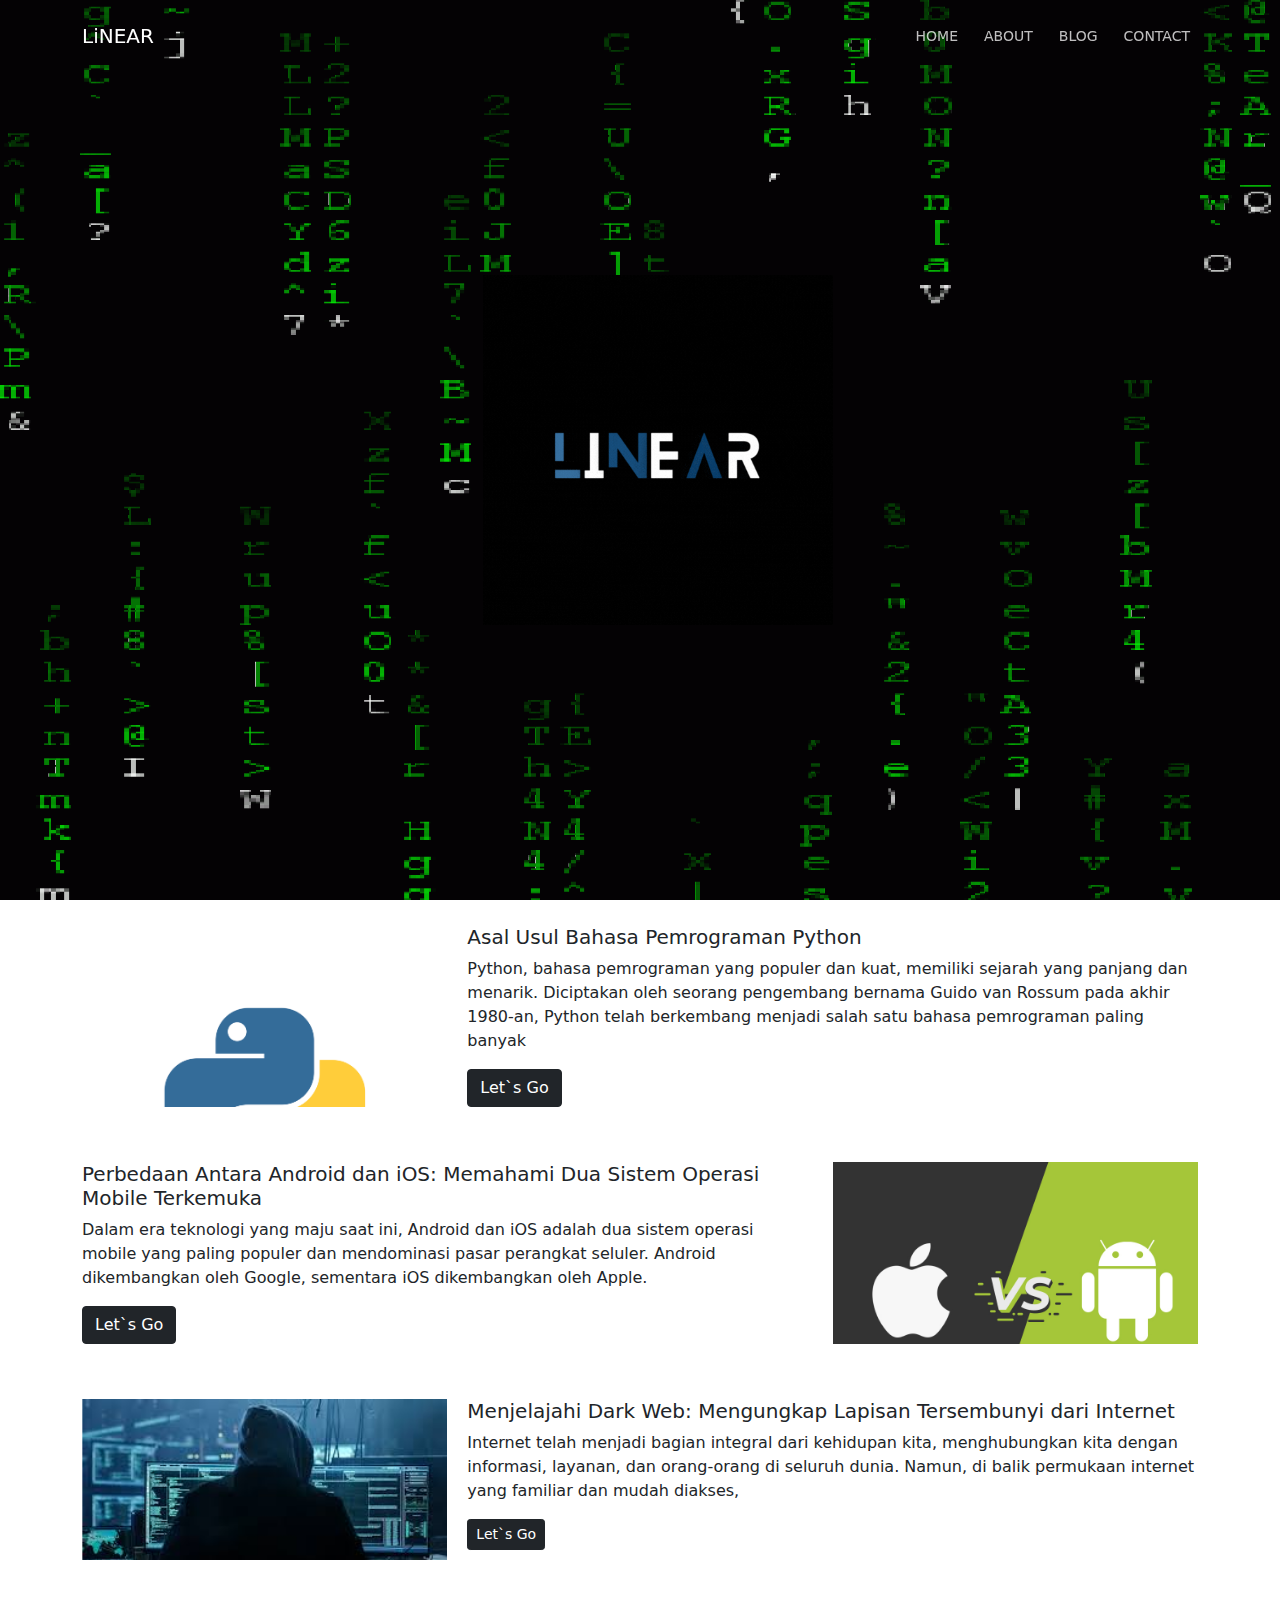
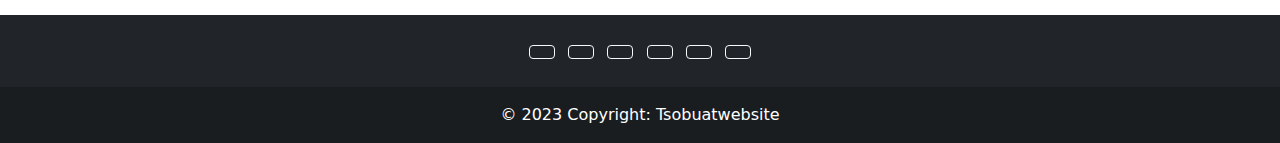
==== index.html @ 4c0d752a "fffff" ====
<!DOCTYPE html>
<html lang="en">
  <head>
    <meta charset="UTF-8" />
    <meta name="viewport" content="width=device-width, initial-scale=1.0" />
    <title>Home</title>
    <link rel="icon" type="image/png" href="/Linear-web/img/Linear studio (2).png">
    <!-- bootstrap -->
    <link rel="stylesheet" href="css/bootstrap.min.css" />
    <link href="https://cdn.jsdelivr.net/npm/bootstrap@5.3.0/dist/css/bootstrap.min.css" rel="stylesheet" integrity="sha384-9ndCyUaIbzAi2FUVXJi0CjmCapSmO7SnpJef0486qhLnuZ2cdeRhO02iuK6FUUVM" crossorigin="anonymous">
    <script src="https://cdn.jsdelivr.net/npm/bootstrap@5.3.0/dist/js/bootstrap.bundle.min.js" integrity="sha384-geWF76RCwLtnZ8qwWowPQNguL3RmwHVBC9FhGdlKrxdiJJigb/j/68SIy3Te4Bkz" crossorigin="anonymous"></script>
    <link href="https://unpkg.com/aos@2.3.1/dist/aos.css" rel="stylesheet">
    <script src="https://unpkg.com/aos@2.3.1/dist/aos.js"></script>
    <link rel="stylesheet" href="https://cdnjs.cloudflare.com/ajax/libs/font-awesome/6.4.0/css/all.min.css" integrity="sha512-iecdLmaskl7CVkqkXNQ/ZH/XLlvWZOJyj7Yy7tcenmpD1ypASozpmT/E0iPtmFIB46ZmdtAc9eNBvH0H/ZpiBw==" crossorigin="anonymous" referrerpolicy="no-referrer" />
    <!-- style manual -->
    <link rel="stylesheet" href="style.css">
    <!-- googlefont -->
    <link rel="preconnect" href="https://fonts.googleapis.com">
    <link rel="preconnect" href="https://fonts.gstatic.com" crossorigin>
    <link href="https://fonts.googleapis.com/css2?family=Roboto+Condensed:ital@1&display=swap" rel="stylesheet">
    <link href="https://fonts.googleapis.com/css2?family=Roboto+Condensed:ital@1&family=Rubik:ital@1&display=swap" rel="stylesheet">
    <style>
      .banner-image {
        background-image: url('img/tRh5Xr.gif');
        background-size: cover;
      }
    </style>
  </head>
  <body>
    <header>
    <!-- Navbar  -->
      <nav class="navbar fixed-top navbar-expand-lg navbar-dark p-md-3">
        <div class="container">
          <a class="navbar-brand" href="#">LiNEAR</a>
          <button
            class="navbar-toggler"
            type="button"
            data-bs-toggle="collapse"
            data-bs-target="#navbarNav"
            aria-controls="navbarNav"
            aria-expanded="false"
            aria-label="Toggle navigation"
          >
            <span class="navbar-toggler-icon"></span>
          </button>

          <div class="collapse navbar-collapse" id="navbarNav">
            <div class="mx-auto"></div>
            <ul class="navbar-nav">
              <li class="nav-item">
                <a class="nav-link text-white" href="index.html">Home</a>
              </li>
              <li class="nav-item">
                <a class="nav-link text-white" href="about.html">About</a>
              </li>
              <li class="nav-item">
                <a class="nav-link text-white" href="#blog">Blog</a>
              </li>
              <li class="nav-item">
                <a class="nav-link text-white" href="contact.html">Contact</a>
              </li>
              <li class="nav-item">
              </li>
            </ul>
          </div>
        </div>
      </nav>

    
      <div
        class="banner-image w-100 vh-100 d-flex justify-content-center align-items-center"
      >
        <div class="content text-center">
          <div class="content-img"><img src="img/profile remake.gif" alt="" width="350px"></div>
          <a href="https://www.instagram.com/tsobuatwebsite/"><i class="fa-brands fa-square-instagram fa-2xl" style="color: #542583; margin-top: 150px; margin-bottom: 150px;"></i></a>
          <a href="https://github.com/hfuigewflw"><i class="fa-brands fa-square-github fa-2xl" style="color: #0d43bf;"></i></a>
        </div>
      </div>
    </header>
    <main>
      <div class="container" style="margin-top: 10px;" id="Blog">
        <div class="card-group vgr-cards">
          <div class="card" style="margin-top: 15px;">
            <div class="card-img-body">
            <img class="card-img" src="img/python-programming-language.png" alt="Card image cap" width="70px">
            </div>
            <div class="card-body">
              <h4 class="card-title">Asal Usul Bahasa Pemrograman Python</h4>
              <p class="card-text">Python, bahasa pemrograman yang populer dan kuat, memiliki sejarah yang panjang dan menarik. Diciptakan oleh seorang pengembang bernama Guido van Rossum pada akhir 1980-an, Python telah berkembang menjadi salah satu bahasa pemrograman paling banyak</p>
              <a href="asal usul python.html" class="btn btn-dark">Let`s Go</a>
            </div>
          </div>
          <div class="card" style="margin-top: 15px;">
            <div class="card-img-body">
              <img class="card-img" src="img/0_lQxYgnWypAeafUm4.png" alt="Card image cap"></div>
            <div class="card-body">
              <h4 class="card-title">Perbedaan Antara Android dan iOS: Memahami Dua Sistem Operasi Mobile Terkemuka</h4>
              <p class="card-text">Dalam era teknologi yang maju saat ini, Android dan iOS adalah dua sistem operasi mobile yang paling populer dan mendominasi pasar perangkat seluler. Android dikembangkan oleh Google, sementara iOS dikembangkan oleh Apple.</p>
              <a href="andro vs apel .html" class="btn btn-dark">Let`s Go</a>
            </div>
          </div>
          <div class="card" style="margin-top: 15px; ">
            <div class="card-img-body">
              <img class="card-img" src="img/Darkweb.jpeg" alt="Card image cap"></div>
            <div class="card-body">
              <h4 class="card-title">Menjelajahi Dark Web: Mengungkap Lapisan Tersembunyi dari Internet</h4>
              <p class="card-text">Internet telah menjadi bagian integral dari kehidupan kita, menghubungkan kita dengan informasi, layanan, dan orang-orang di seluruh dunia. Namun, di balik permukaan internet yang familiar dan mudah diakses,</p>
              <a href="Dark web .html" style="margin-bottom: 10px;" class="btn btn-dark btn-sm">Let`s Go</a>
            </div>
          </div>
        </div>
      </div>
    </main>
    <footer class="bg-dark text-center text-white" style="margin-top: 15px;">
      <!-- Grid container -->
      <div class="container p-4 pb-0">
        <!-- Section: Social media -->
        <section class="mb-4">
          <!-- Facebook -->
          <a class="btn btn-outline-light btn-floating m-1" href="#!" role="button"
            ><i class="fab fa-facebook-f"></i
          ></a>
    
          <!-- Twitter -->
          <a class="btn btn-outline-light btn-floating m-1" href="https://twitter.com/TsoBuatWebsite" role="button"
            ><i class="fab fa-twitter"></i
          ></a>
    
          <!-- Google -->
          <a class="btn btn-outline-light btn-floating m-1" href="#!" role="button"
            ><i class="fab fa-google"></i
          ></a>
    
          <!-- Instagram -->
          <a class="btn btn-outline-light btn-floating m-1" href="https://www.instagram.com/tsobuatwebsite/" role="button"
            ><i class="fab fa-instagram"></i
          ></a>
    
          <!-- Linkedin -->
          <a class="btn btn-outline-light btn-floating m-1" href="#!" role="button"
            ><i class="fab fa-linkedin-in"></i
          ></a>
    
          <!-- Github -->
          <a class="btn btn-outline-light btn-floating m-1" href="https://github.com/hfuigewflw" role="button"
            ><i class="fab fa-github"></i
          ></a>
        </section>
        <!-- Section: Social media -->
      </div>
      <!-- Grid container -->
    
      <!-- Copyright -->
      <div class="text-center p-3" style="background-color: rgba(0, 0, 0, 0.2); text-decoration: none;">
        © 2023 Copyright:
        <a class="text-white" style="text-decoration: none;"  href="https://www.instagram.com/tsobuatwebsite/">Tsobuatwebsite</a>
      </div>
      <!-- Copyright -->
    </footer>
    
    
    <script src="js/bootstrap.bundle.min.js"></script>
    <script type="text/javascript">
      var nav = document.querySelector('nav');

      window.addEventListener('scroll', function () {
        if (window.pageYOffset > 100) {
          nav.classList.add('bg-dark', 'shadow');
        } else {
          nav.classList.remove('bg-dark', 'shadow');
        }
      });
    </script>
    <!-- darkmode js -->

  </body>
</html>
---- style.css ----
body {
    
}

  /* // Bootstrap resets */
.card {
    border: none;
}
.card-img {
    border-radius: 0;
}

.vgr-cards {
    .card {
        display: flex;
        flex-flow: wrap;
        flex: 100%;
        margin-bottom: 40px;

        &:nth-child(even) .card-img-body {
        order: 2;
        }

        &:nth-child(even) .card-body {
        padding-left: 0;
        padding-right: 1.25rem; 
        }

        @media (max-width: 576px) {
        display: block;
        }

    }

    .card-img-body {
        flex: 1;
        overflow: hidden;
        position: relative;

        @media (max-width: 576px) {
        width: 100%;
        height: 200px;
            margin-bottom: 20px;
        }
    }
    
.card-img {
    width: 100%;
    height: auto;
    position: absolute;
    margin-left: 50%;
    transform: translateX(-50%);
        @media (max-width: 1140px) {
            margin: 0;
        transform: none;
        width: 100%;
        height: auto;
        }
}

    .card-body {
        flex: 2;
        padding: 0 0 0 1.25rem;

        @media (max-width: 576px) {
        padding: 0;
        }
    }
}
.content-web{
    margin-left: 50px;
    margin-right: 50px;
    font-family: 'Rubik', sans-serif;
    text-align: left;
}
.content-web li{
    margin-bottom: 10px;
}
.content-web1{
    margin-left: 50px;
    margin-right: 50px;
    font-family: 'Rubik', sans-serif;
}
.enter-content{
    margin-top: 20px;
}


.profile img{
    width: 150px;

}

.content-video {
    margin-left: 33%;
    margin-right: 50%;
    margin-top: 5px;
}
.content-img{
    margin-left: 5%;
    margin-right: 50%;
}
.card-about{
    margin-left: auto;
    margin-right: auto;
}

/* dark mode css */
label{
    position: absolute;
    width: 45px;
    height: 22px;
    right: 20px;
    top: 20px;
    border: 2px solid;
    border-radius: 20px;
}
label:before{
    position: absolute;
    content: '';
    width:20px;
    height: 20px;
    left: 1px;
    top: 1px;
    border-radius: 50%;
    background: #fff;
    cursor: pointer;
    transition: 0.4s;
}
label.active:before{
    left: 24px;
    background: #000;
}
body.night {
    background: #000;
    color: #fff;
}
body.night .card {
    background: #000;
}
body.night p{
    color: #fff;
}
body.night video{
    border: 2px solid #fff;
}
body.night  h1 h4 h6 {
    color: #fff;
}


/* nav animation */
.nav-link {
    font-size: 14px;
    text-transform: uppercase;
    text-decoration: none;
    color: #031D44;
    padding: 5px 0px;
    margin-right: 10%;
    margin-left: 10px;
    display: inline-block;
    position: relative;
    opacity: 0.75;
}
.nav-link:hover {
    opacity: 1;
}

.nav-link::before {
    transition: 300ms;
    height: 2px;
    content: "";
    position: absolute;
    background-color: #031D44;
}

.nav-link-ltr::before {
    width: 0%;
    bottom: 10px;
}

.nav-link-ltr:hover::before {
    width: 100%;
}

.nav-link-fade-up::before {
    width: 100%;
    bottom: 3px;
    opacity: 0;
}

.nav-link-fade-up:hover::before {
    bottom: 10px;
    opacity: 1;
}

.nav-link-grow-up::before {
    height: 0%;
    width: 100%;
    bottom: 0px;
}

.nav-link-grow-up:hover::before {
    height: 5px;
}

/* form contact */
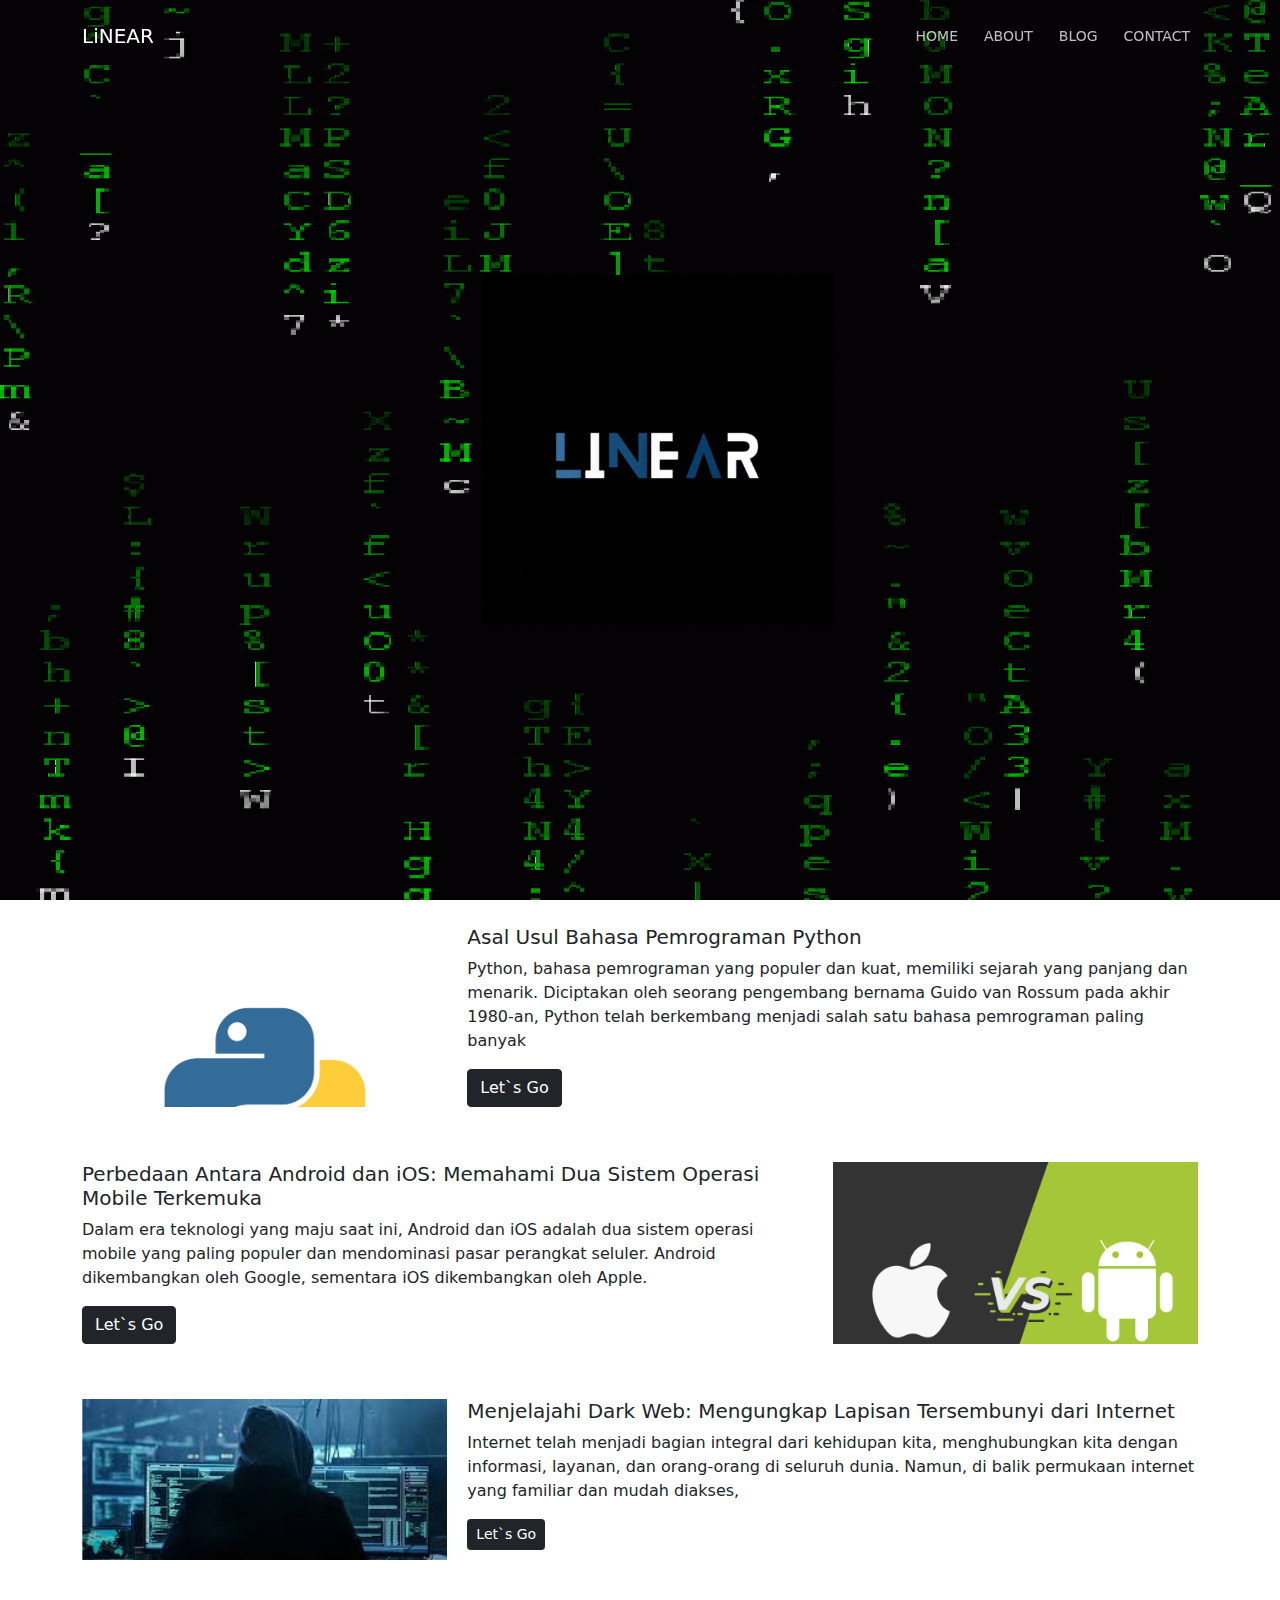
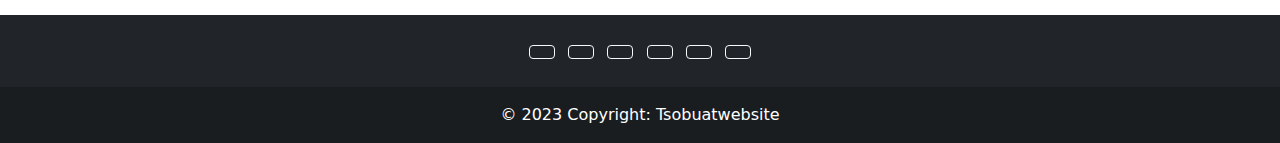
==== commit 71b9fbc0: "ffff1" ====
--- a/index.html
+++ b/index.html
@@ -105,7 +105,7 @@
             <div class="card-body">
               <h4 class="card-title">Menjelajahi Dark Web: Mengungkap Lapisan Tersembunyi dari Internet</h4>
               <p class="card-text">Internet telah menjadi bagian integral dari kehidupan kita, menghubungkan kita dengan informasi, layanan, dan orang-orang di seluruh dunia. Namun, di balik permukaan internet yang familiar dan mudah diakses,</p>
-              <a href="Dark web .html" style="margin-bottom: 10px;" class="btn btn-dark btn-sm">Let`s Go</a>
+              <a href="darkweb.html" style="margin-bottom: 10px;" class="btn btn-dark btn-sm">Let`s Go</a>
             </div>
           </div>
         </div>
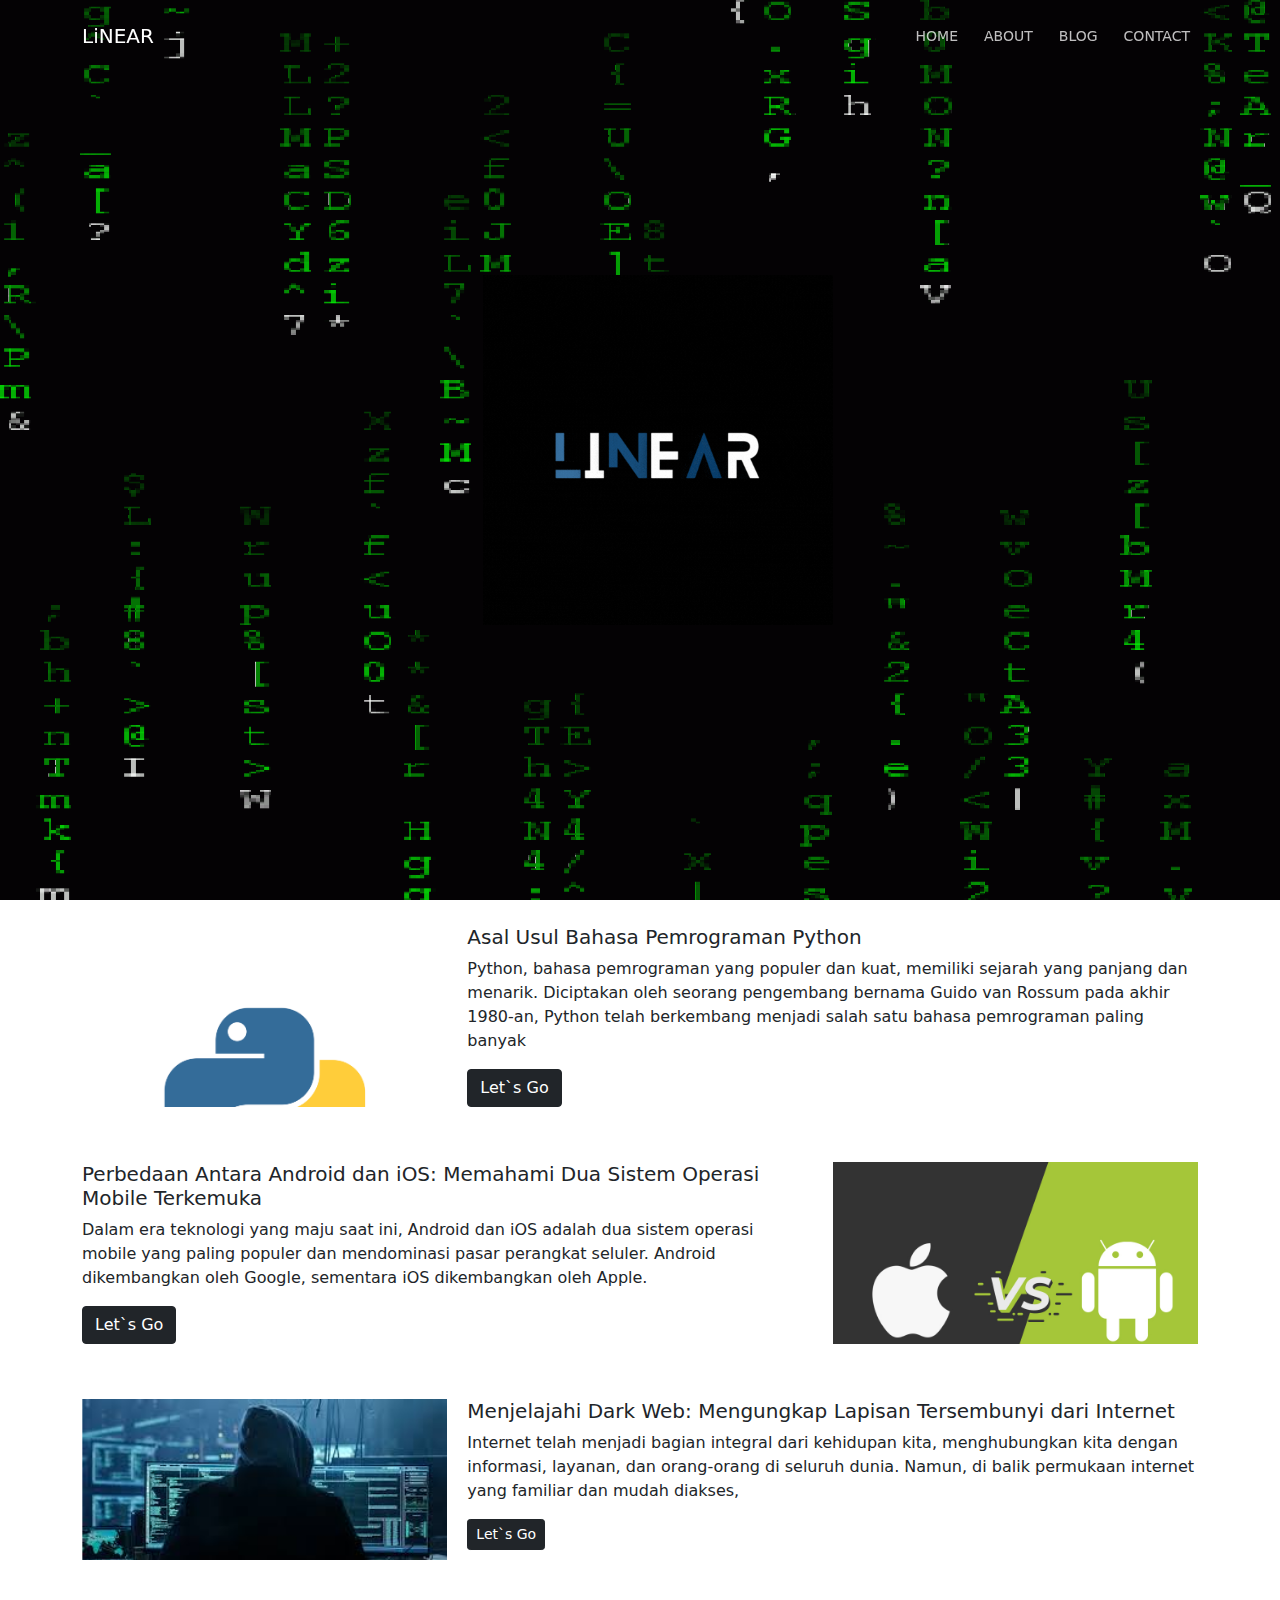
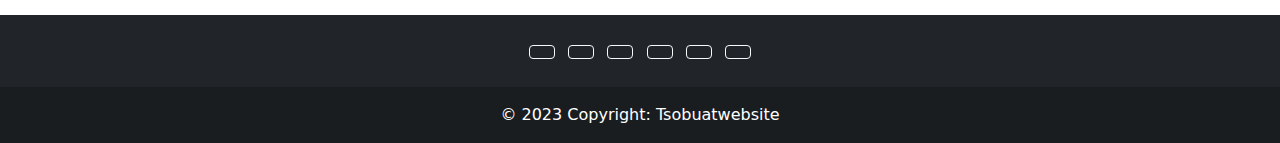
==== commit 1edc9f58: "f2" ====
--- a/index.html
+++ b/index.html
@@ -92,7 +92,7 @@
           </div>
           <div class="card" style="margin-top: 15px;">
             <div class="card-img-body">
-              <img class="card-img" src="img/0_lQxYgnWypAeafUm4.png" alt="Card image cap"></div>
+              <img class="card-img" src="img/andro.png" alt="Card image cap"></div>
             <div class="card-body">
               <h4 class="card-title">Perbedaan Antara Android dan iOS: Memahami Dua Sistem Operasi Mobile Terkemuka</h4>
               <p class="card-text">Dalam era teknologi yang maju saat ini, Android dan iOS adalah dua sistem operasi mobile yang paling populer dan mendominasi pasar perangkat seluler. Android dikembangkan oleh Google, sementara iOS dikembangkan oleh Apple.</p>
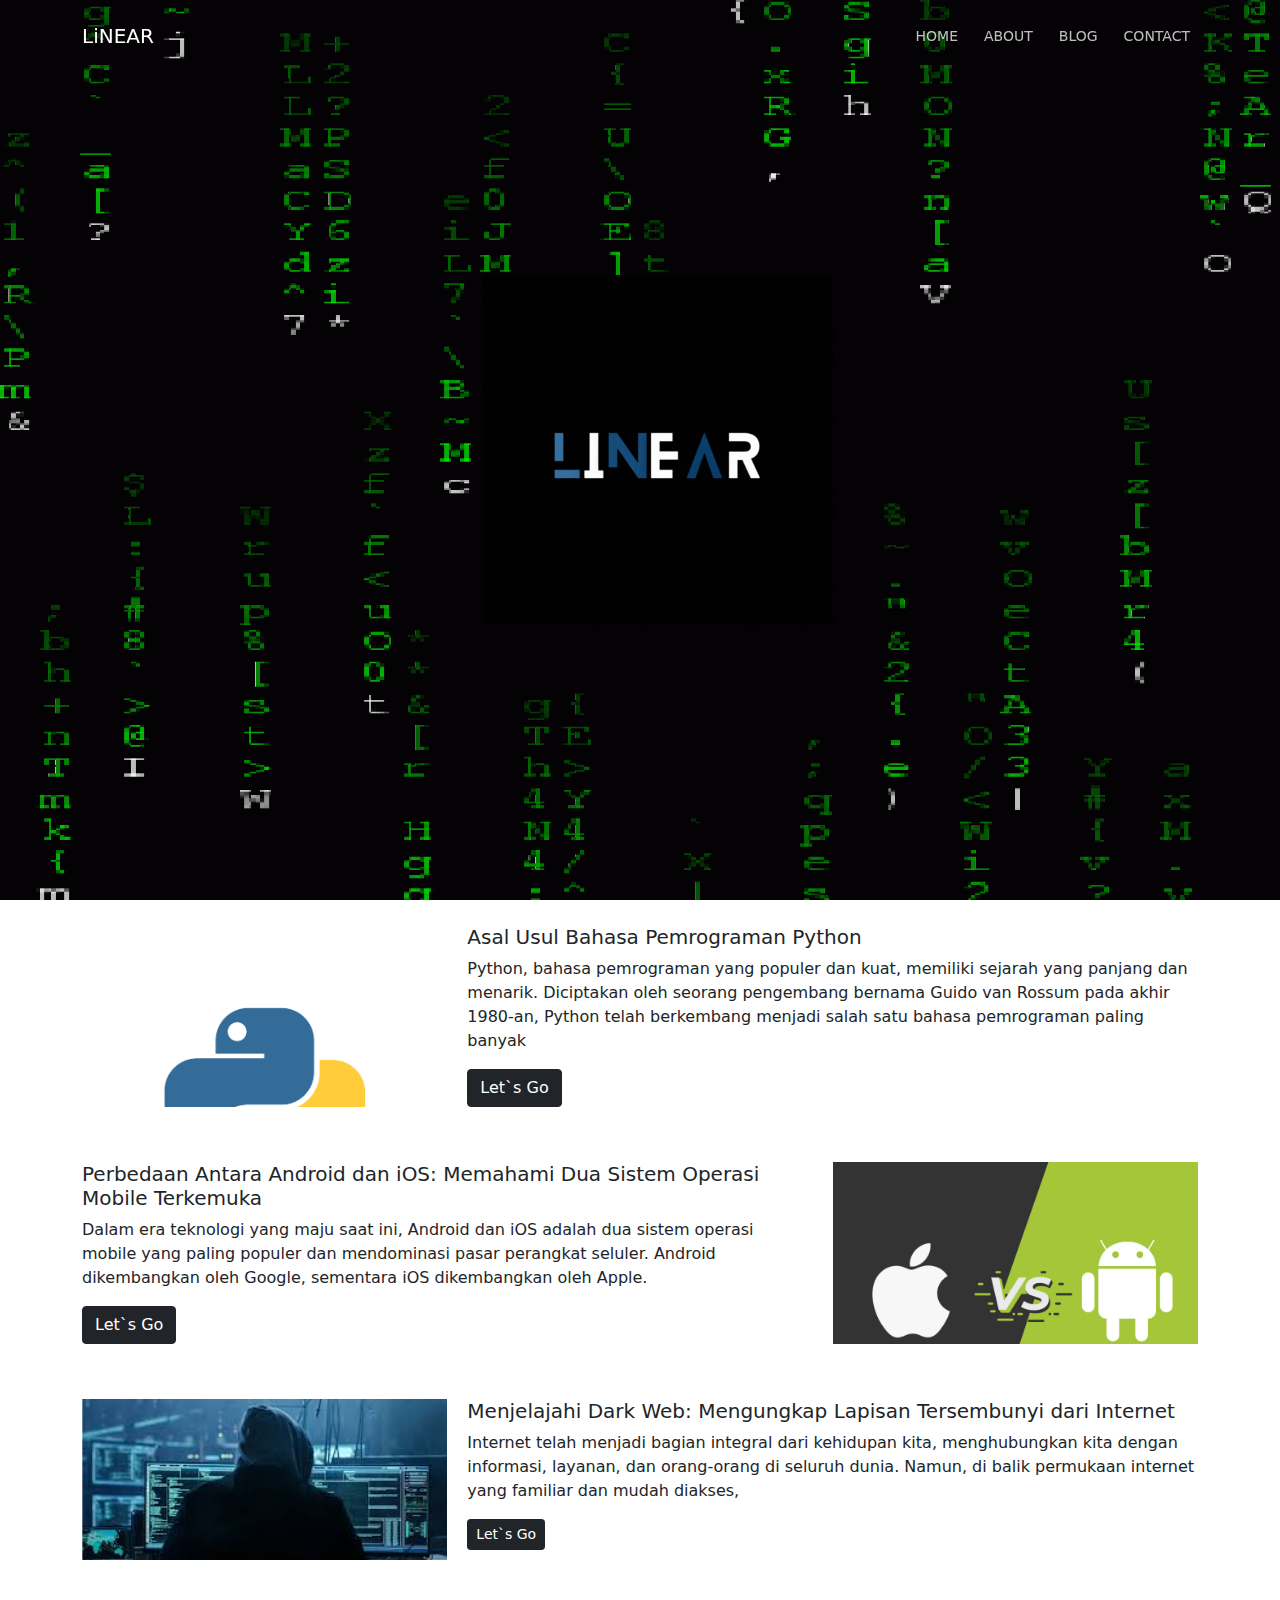
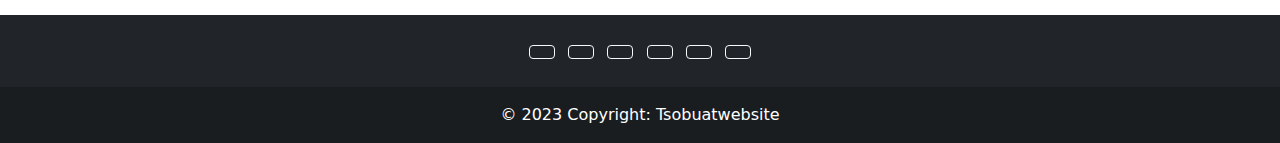
==== commit 021ffd68: "ff1" ====
--- a/index.html
+++ b/index.html
@@ -32,15 +32,7 @@
       <nav class="navbar fixed-top navbar-expand-lg navbar-dark p-md-3">
         <div class="container">
           <a class="navbar-brand" href="#">LiNEAR</a>
-          <button
-            class="navbar-toggler"
-            type="button"
-            data-bs-toggle="collapse"
-            data-bs-target="#navbarNav"
-            aria-controls="navbarNav"
-            aria-expanded="false"
-            aria-label="Toggle navigation"
-          >
+          <button class="navbar-toggler" type="button" data-bs-toggle="collapse" data-bs-target="#navbarSupportedContent" aria-controls="navbarSupportedContent" aria-expanded="false" aria-label="Toggle navigation">
             <span class="navbar-toggler-icon"></span>
           </button>
 
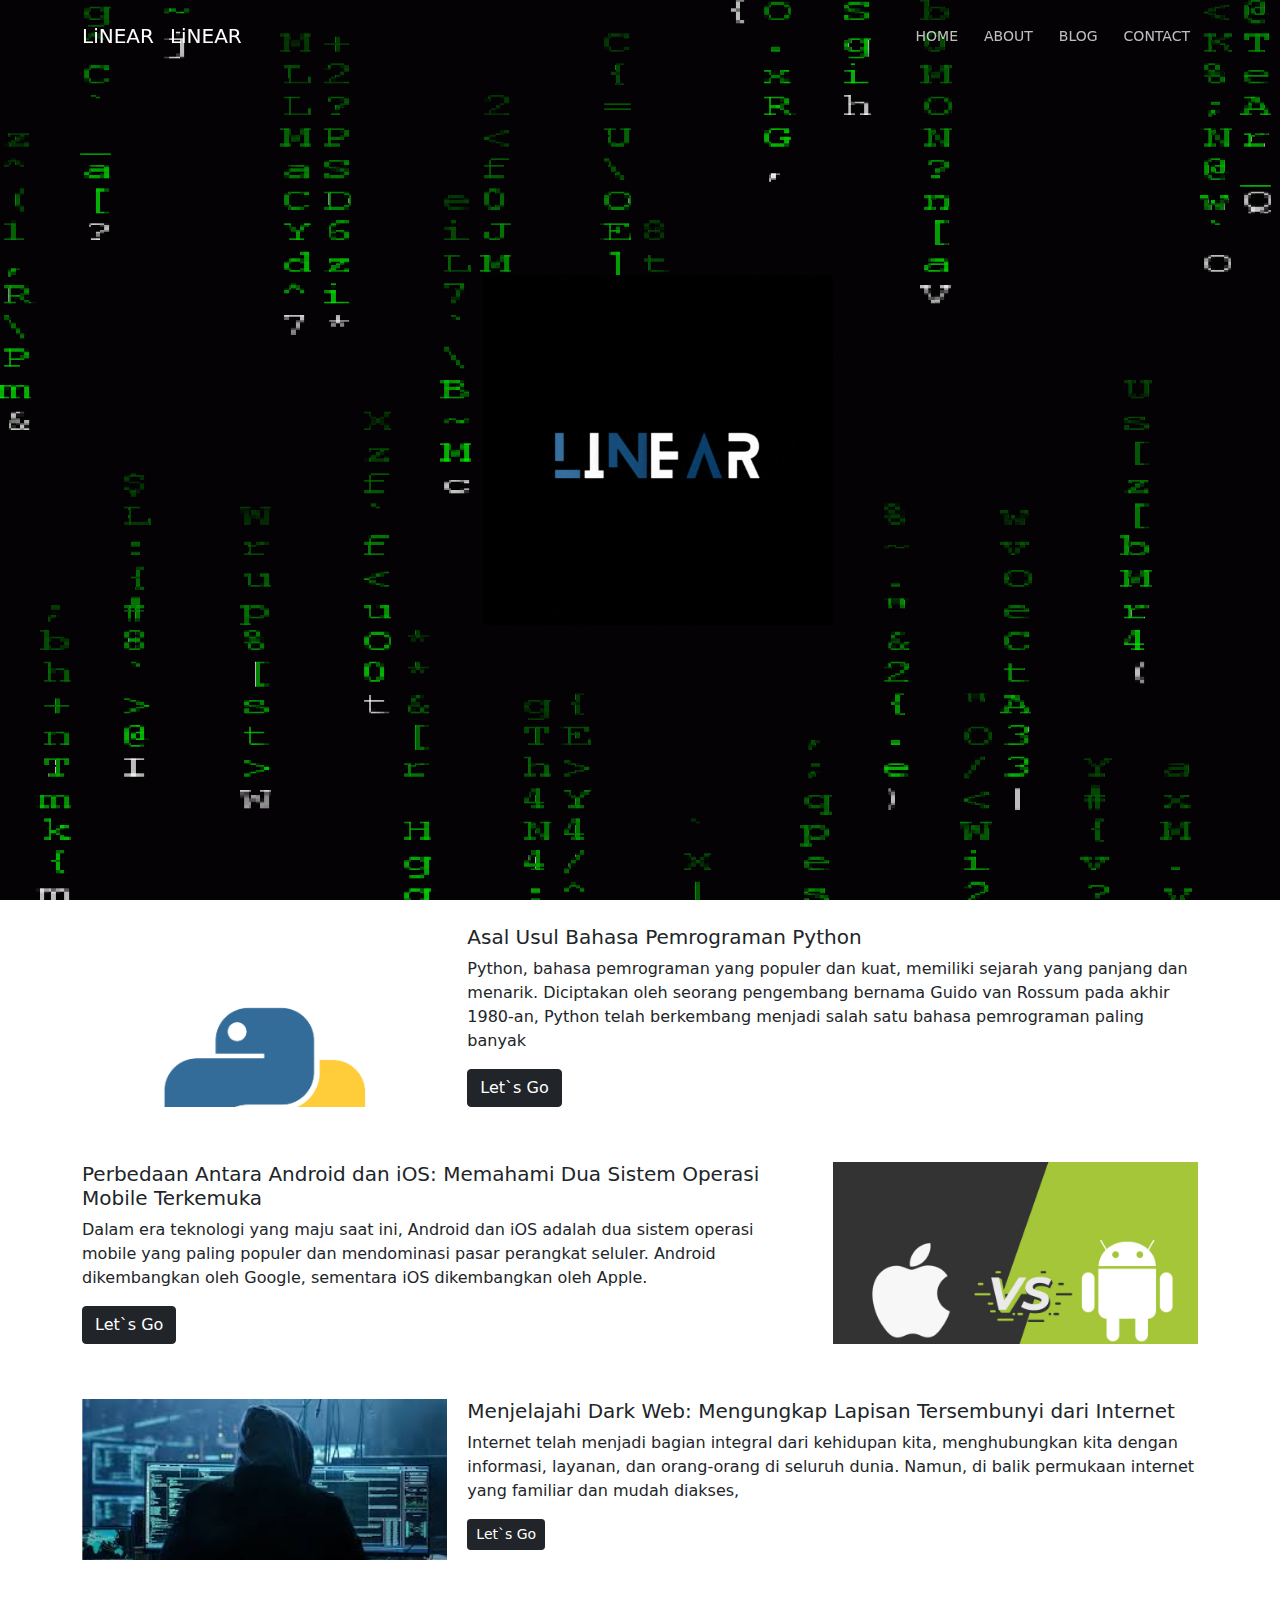
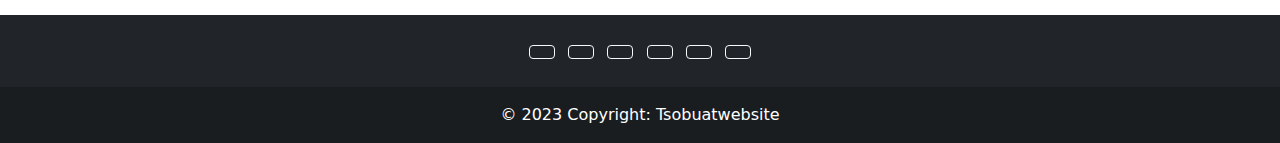
==== commit 947e6b3c: "fff1" ====
--- a/index.html
+++ b/index.html
@@ -32,10 +32,18 @@
       <nav class="navbar fixed-top navbar-expand-lg navbar-dark p-md-3">
         <div class="container">
           <a class="navbar-brand" href="#">LiNEAR</a>
-          <button class="navbar-toggler" type="button" data-bs-toggle="collapse" data-bs-target="#navbarSupportedContent" aria-controls="navbarSupportedContent" aria-expanded="false" aria-label="Toggle navigation">
-            <span class="navbar-toggler-icon"></span>
+          <a class="navbar-brand" href="index.html">LiNEAR</a>
+          <button
+              class="navbar-toggler"
+              type="button"
+              data-bs-toggle="collapse"
+              data-bs-target="#navbarNav"
+              aria-controls="navbarNav"
+              aria-expanded="false"
+              aria-label="Toggle navigation"
+          >
+              <span class="navbar-toggler-icon"></span>
           </button>
-
           <div class="collapse navbar-collapse" id="navbarNav">
             <div class="mx-auto"></div>
             <ul class="navbar-nav">
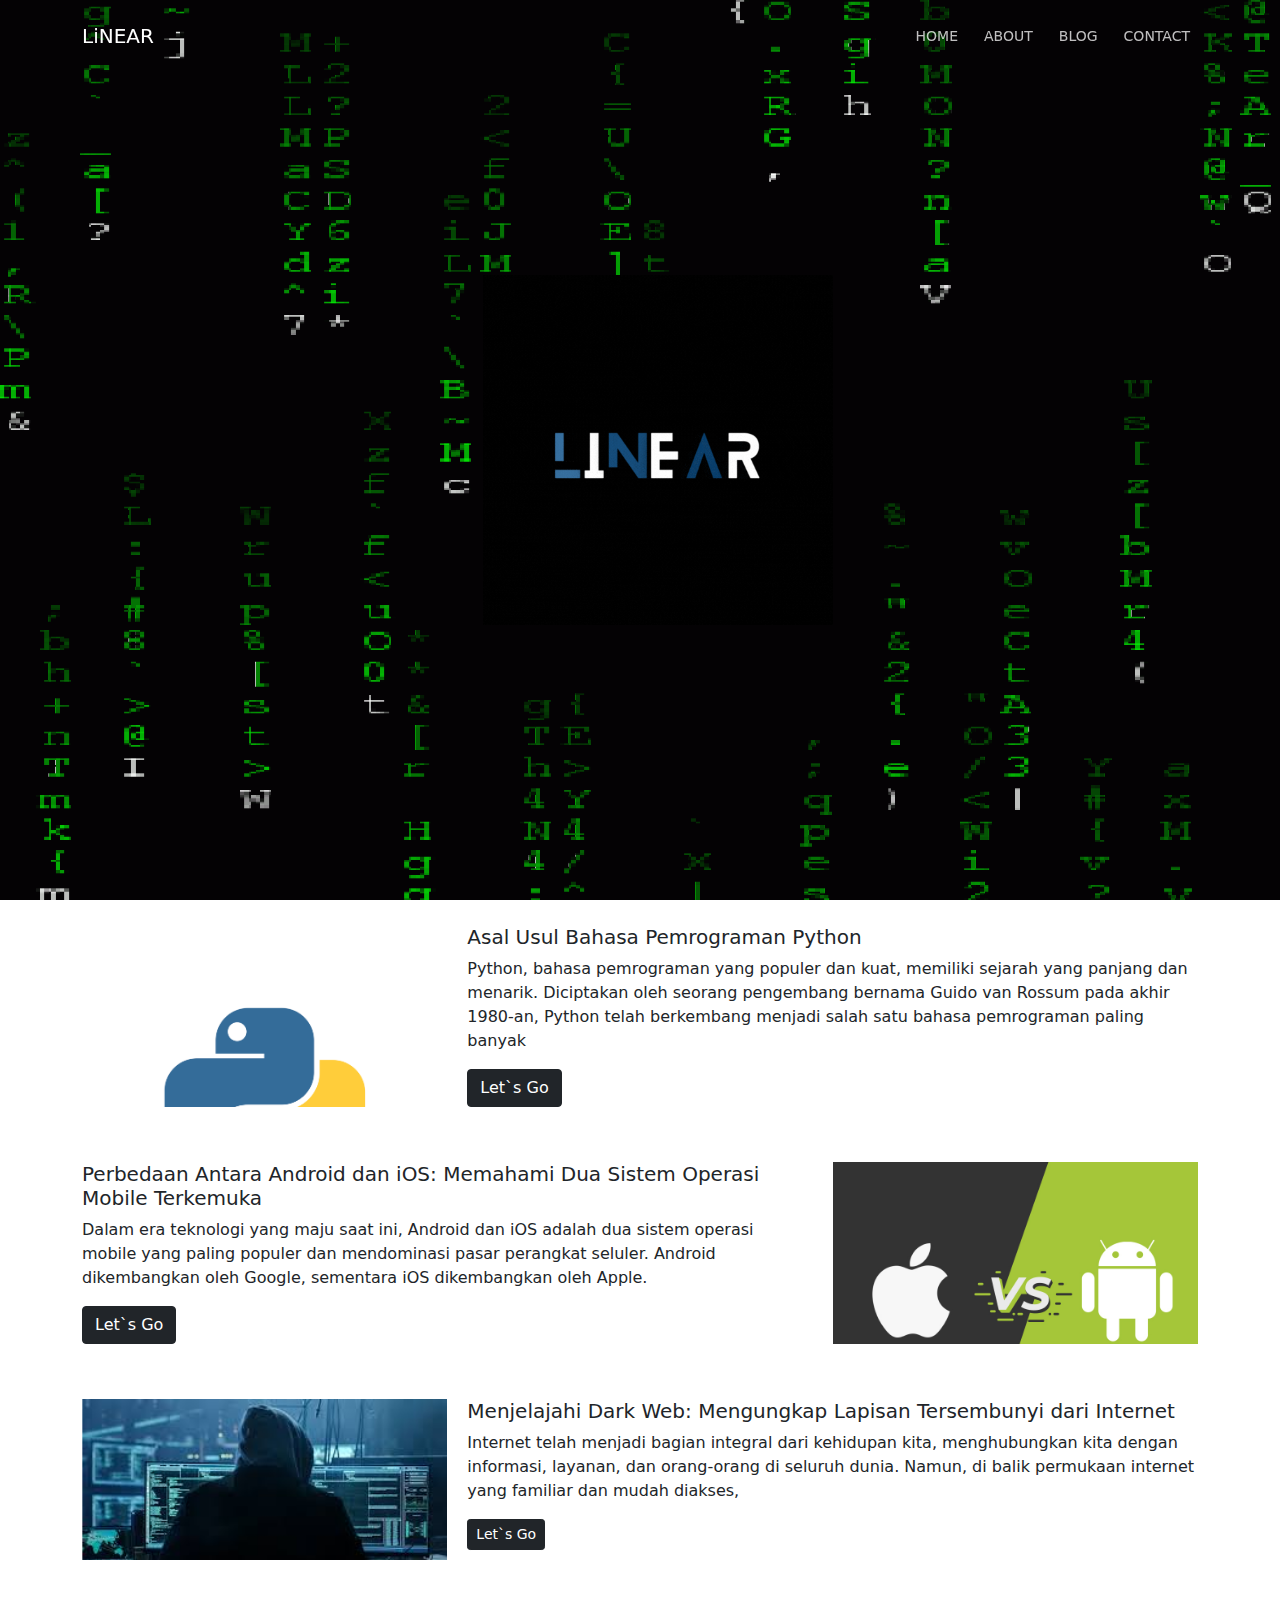
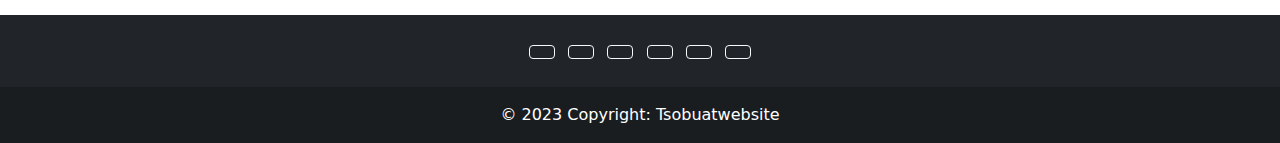
==== commit b4d40392: "ff1" ====
--- a/index.html
+++ b/index.html
@@ -32,7 +32,7 @@
       <nav class="navbar fixed-top navbar-expand-lg navbar-dark p-md-3">
         <div class="container">
           <a class="navbar-brand" href="#">LiNEAR</a>
-          <a class="navbar-brand" href="index.html">LiNEAR</a>
+          
           <button
               class="navbar-toggler"
               type="button"
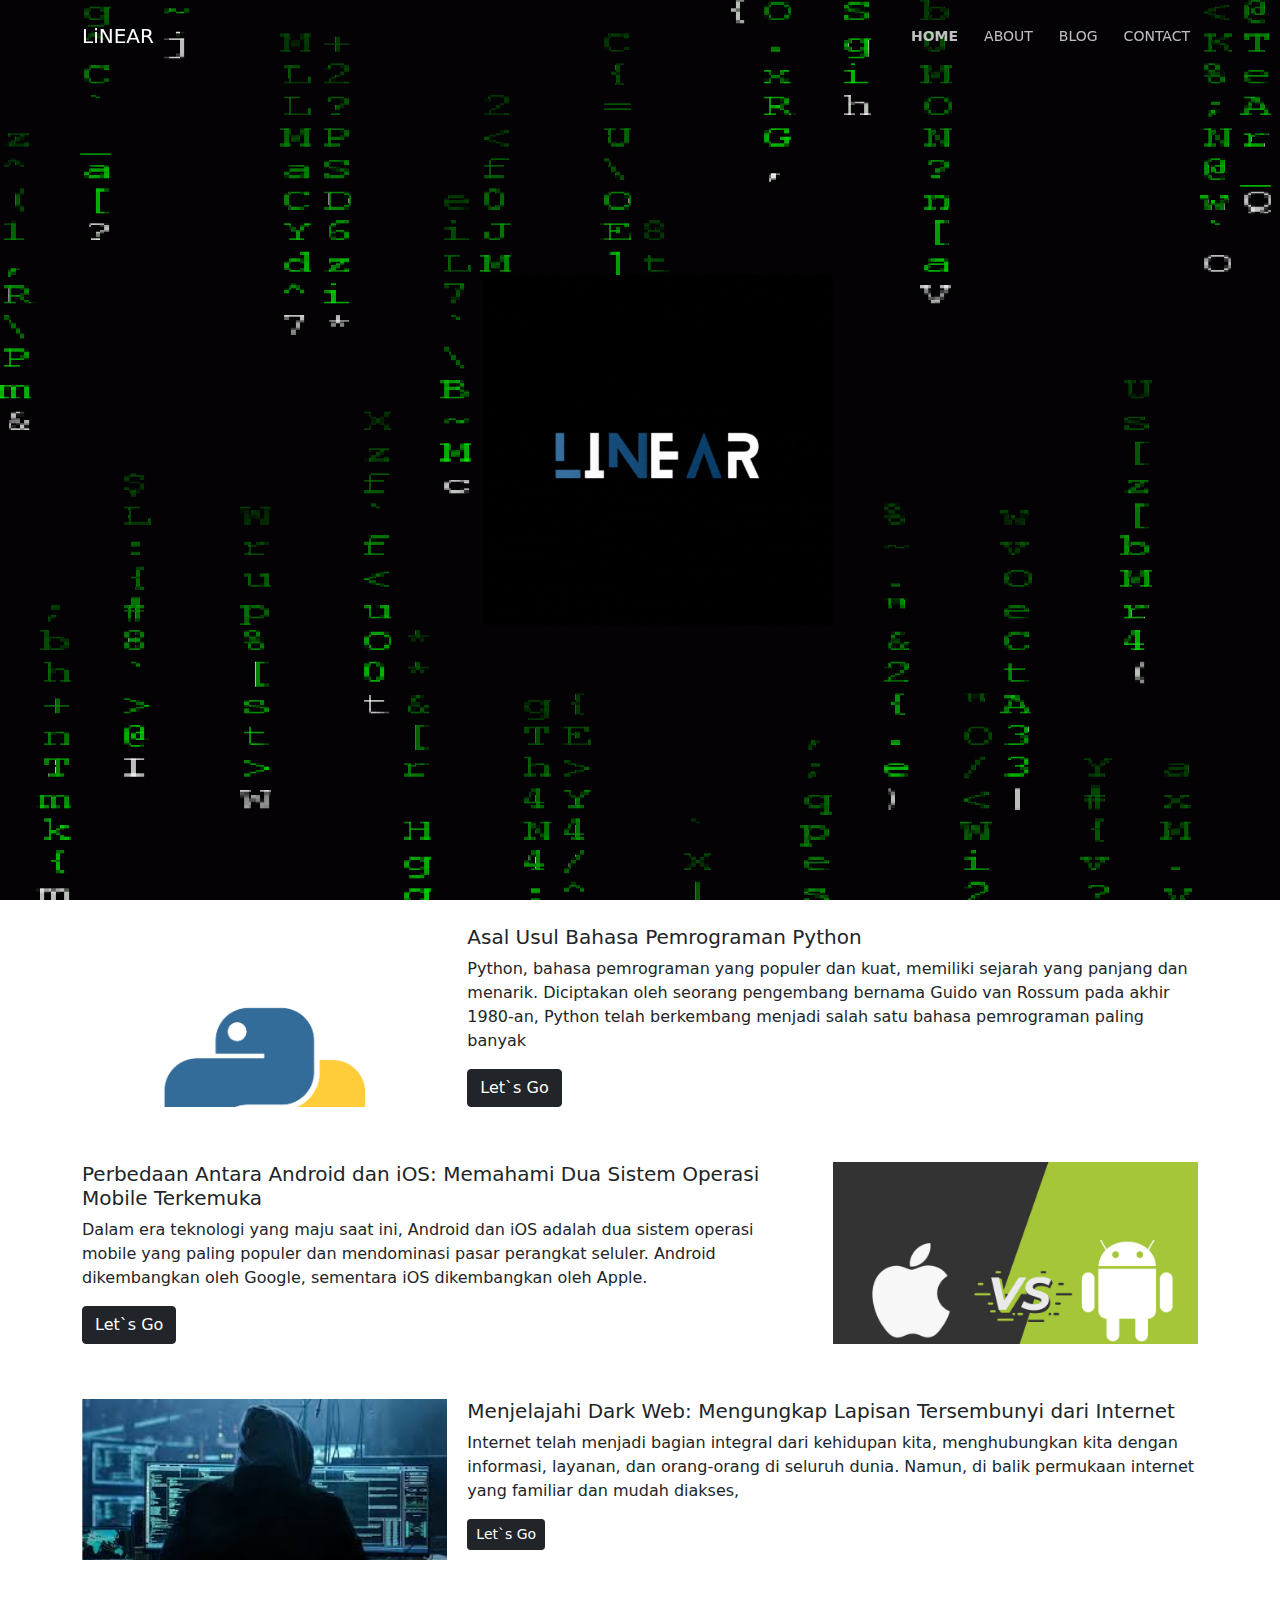
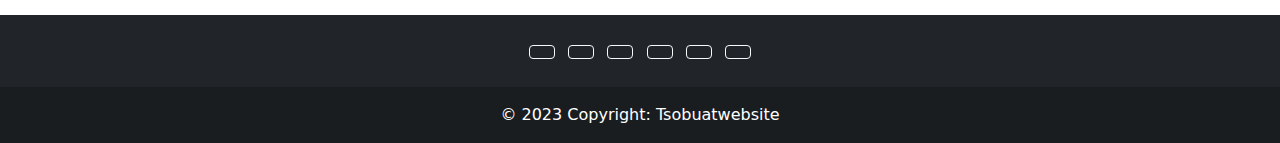
==== commit 52c0f590: "fff1" ====
--- a/index.html
+++ b/index.html
@@ -48,7 +48,7 @@
             <div class="mx-auto"></div>
             <ul class="navbar-nav">
               <li class="nav-item">
-                <a class="nav-link text-white" href="index.html">Home</a>
+                <a class="nav-link text-white" style="color: white; font-weight: bolder;" href="index.html">Home</a>
               </li>
               <li class="nav-item">
                 <a class="nav-link text-white" href="about.html">About</a>
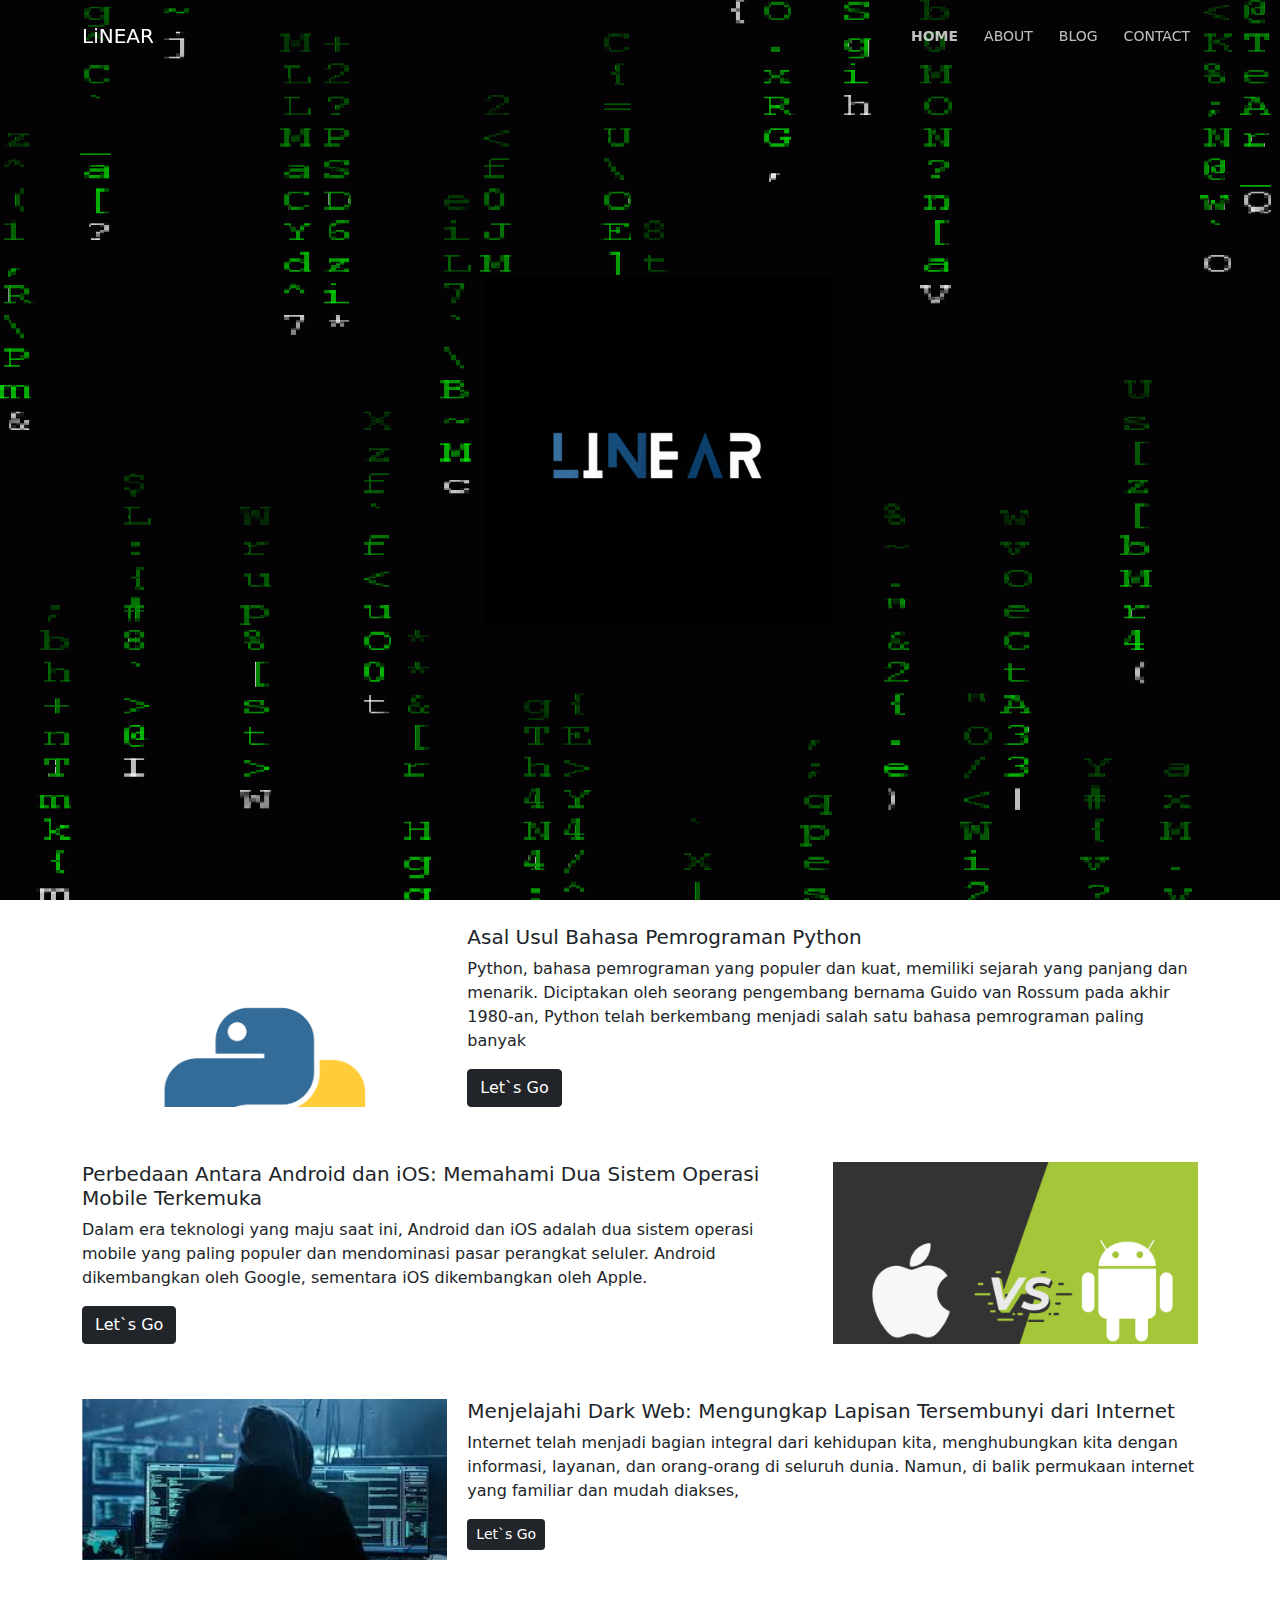
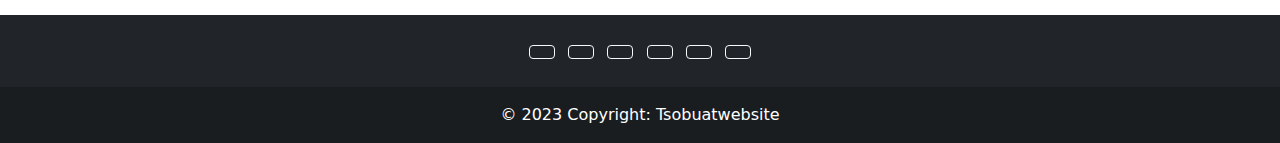
==== commit 2c4035ae: "ff1" ====
--- a/index.html
+++ b/index.html
@@ -54,7 +54,7 @@
                 <a class="nav-link text-white" href="about.html">About</a>
               </li>
               <li class="nav-item">
-                <a class="nav-link text-white" href="#blog">Blog</a>
+                <a class="nav-link text-white" href="#Blog">Blog</a>
               </li>
               <li class="nav-item">
                 <a class="nav-link text-white" href="contact.html">Contact</a>
